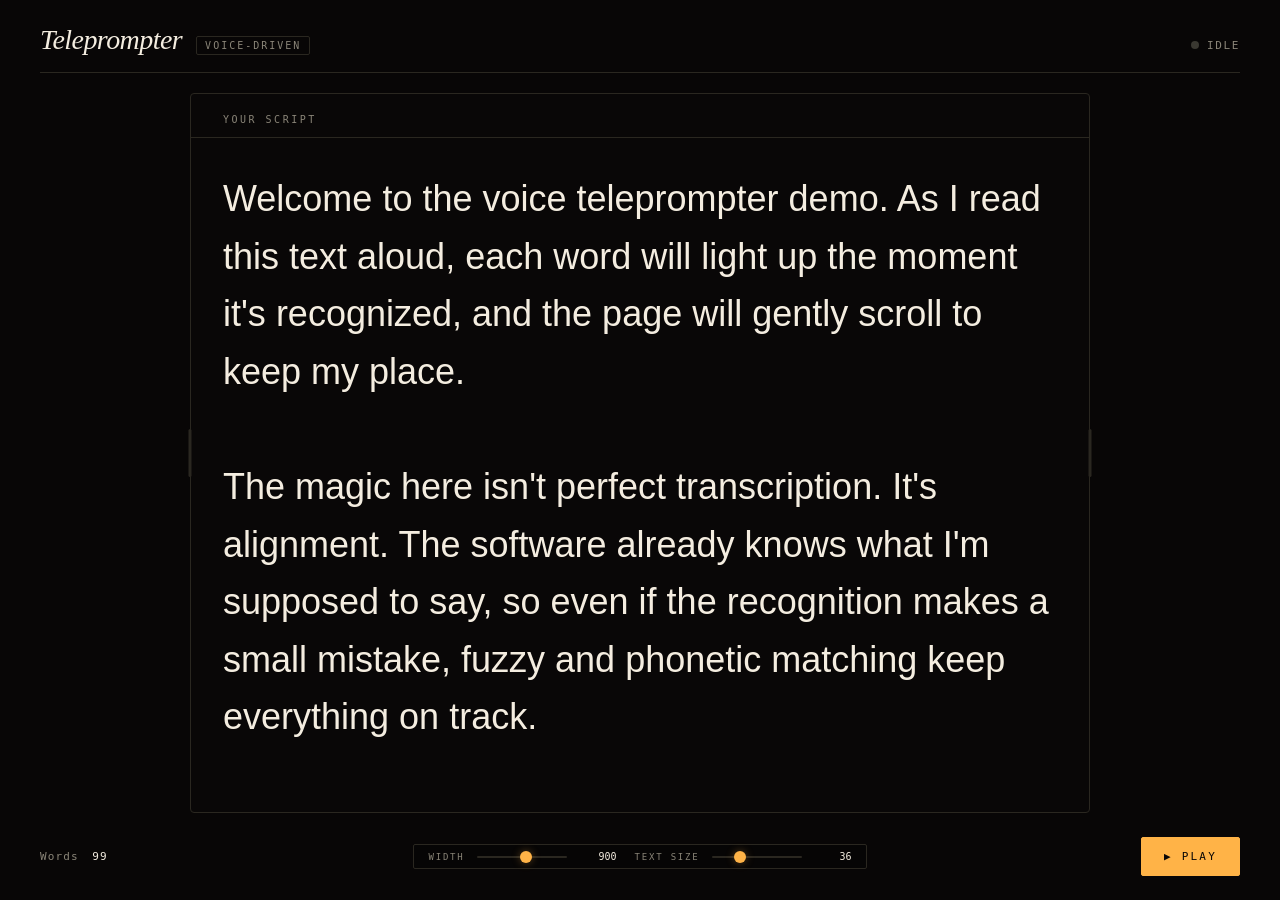
==== index.html @ 9f728f75 "Initial commit: voice teleprompter Client-side static site: HTML/CSS/JS only, no build step. Web Spe" ====
<!DOCTYPE html>
<html lang="en">
<head>
<meta charset="UTF-8" />
<meta name="viewport" content="width=device-width, initial-scale=1.0" />
<title>Voice Teleprompter</title>
<meta name="description" content="A voice-driven teleprompter that highlights each word as you speak it. Paste a script, hit play, and read naturally — fuzzy phonetic matching keeps you on track." />
<meta name="theme-color" content="#1a1111" />
<meta name="color-scheme" content="dark" />
<meta property="og:type" content="website" />
<meta property="og:title" content="Voice Teleprompter" />
<meta property="og:description" content="A voice-driven teleprompter that highlights each word as you speak it. Read naturally — fuzzy phonetic matching keeps you on track." />
<meta property="og:site_name" content="Voice Teleprompter" />
<meta name="twitter:card" content="summary" />
<meta name="twitter:title" content="Voice Teleprompter" />
<meta name="twitter:description" content="A voice-driven teleprompter that highlights each word as you speak it. Read naturally — fuzzy phonetic matching keeps you on track." />
<link rel="icon" href="data:image/svg+xml,%3Csvg xmlns='http://www.w3.org/2000/svg' viewBox='0 0 100 100'%3E%3Crect width='100' height='100' fill='%231a1111' rx='20'/%3E%3Cpolygon points='35,28 35,72 75,50' fill='%23ffb347'/%3E%3C/svg%3E" />
<script>
  (function () {
    if (window.SpeechRecognition || window.webkitSpeechRecognition) return;
    document.documentElement.dataset.browserUnsupported = 'true';
  })();
</script>
<link rel="stylesheet" href="teleprompter.css">
<script src="teleprompter.js" defer></script>
</head>
<body>
<div class="browser-gate" role="alertdialog" aria-modal="true" aria-labelledby="bg-title" aria-describedby="bg-body">
  <div class="browser-gate-card">
    <div class="browser-gate-icon" aria-hidden="true">⚠</div>
    <h2 id="bg-title">This app needs Chrome or Edge</h2>
    <p id="bg-body">
      Voice Teleprompter uses the Web Speech API for live voice recognition, which is only available in Chromium-based browsers. Please open this page in Google Chrome or Microsoft Edge to continue.
    </p>
    <div class="browser-gate-actions">
      <a class="browser-gate-btn primary" href="https://www.google.com/chrome/" target="_blank" rel="noopener">Get Chrome</a>
    </div>
  </div>
</div>

<div class="app">
  <header>
    <div class="brand">
      <h1>Teleprompter</h1>
      <span class="tag">voice-driven</span>
    </div>
    <div class="status" id="status" role="status" aria-live="polite">
      <span class="dot" aria-hidden="true"></span>
      <span id="status-text">idle</span>
    </div>
  </header>

  <div class="stage">
    <div class="stage-inner" id="stage-inner">
      <div class="drag-handle left" id="drag-left" role="separator" aria-orientation="vertical" aria-label="Resize prompter width (use left and right arrow keys)" tabindex="0" title="Drag to resize"></div>
      <div class="drag-handle right" id="drag-right" role="separator" aria-orientation="vertical" aria-label="Resize prompter width (use left and right arrow keys)" tabindex="0" title="Drag to resize"></div>

      <main>
        <!-- Editor -->
        <div class="editor" id="editor">
          <label for="script-input" class="editor-label">Your script</label>
          <textarea id="script-input" aria-label="Your script" placeholder="Paste or type your script here. When you hit Play, the words will advance only as you speak them — pause and they'll wait for you.

Try reading slowly and clearly. The matcher is tolerant of minor misreads, fillers, and skipped words."></textarea>
        </div>

        <!-- Prompter -->
        <div class="prompter" id="prompter">
          <div class="reading-line" aria-hidden="true"></div>
          <div id="script-display"></div>
        </div>

        <div class="error-banner" id="error-banner" role="alert"></div>
      </main>
    </div>
  </div>

  <footer>
    <div class="meta">
      <span>Words <strong id="word-count">0</strong></span>
    </div>
    <div class="adjust">
      <div class="adjust-group">
        <span class="adjust-label" id="width-label">Width</span>
        <input type="range" id="width-slider" aria-labelledby="width-label" min="400" max="1300" step="10" value="900" />
        <span class="adjust-value" id="width-value">900</span>
      </div>
      <div class="adjust-group">
        <span class="adjust-label" id="size-label">Text Size</span>
        <input type="range" id="size-slider" aria-labelledby="size-label" min="18" max="80" step="1" value="36" />
        <span class="adjust-value" id="size-value">36</span>
      </div>
    </div>
    <div class="controls">
      <button id="btn-edit" aria-label="Edit script" disabled>Edit</button>
      <button id="btn-reset" aria-label="Reset progress" disabled>Reset</button>
      <button id="btn-play" class="primary" aria-label="Play">▶  Play</button>
    </div>
  </footer>
</div>
</body>
</html>
---- teleprompter.css ----
:root {
  --bg: #080606;
  --bg-soft: #090707;
  --ink: #f4ede0;
  --ink-dim: #8a8578;
  --ink-ghost: #3a3831;
  --accent: #ffb347;
  --accent-glow: rgba(255, 179, 71, 0.35);
  --danger: #e06b5a;
  --good: #7fb069;
  --line: #2a2720;
}

* { box-sizing: border-box; }

html, body {
  margin: 0;
  padding: 0;
  height: 100%;
  background: var(--bg);
  color: var(--ink);
  font-family: Arial, Helvetica, sans-serif;
  overflow: hidden;
}

body:has(.prompter.active) {
  --bg: #000;
  --bg-soft: #000;
}

.app {
  display: grid;
  grid-template-rows: auto 1fr auto;
  height: 100vh;
  max-width: 1400px;
  margin: 0 auto;
  padding: 24px 40px;
  gap: 20px;
}

/* Stage — holds the resizable prompter + drag handles */
.stage {
  position: relative;
  overflow: hidden;
  display: flex;
  justify-content: center;
}

.stage-inner {
  position: relative;
  width: var(--stage-width, 900px);
  max-width: 100%;
}

/* Header */
header {
  display: flex;
  justify-content: space-between;
  align-items: baseline;
  border-bottom: 1px solid var(--line);
  padding-bottom: 16px;
}

.brand {
  display: flex;
  align-items: baseline;
  gap: 14px;
}

.brand h1 {
  font-family: Georgia, serif;
  margin: 0;
  font-weight: 300;
  font-size: 28px;
  letter-spacing: -0.02em;
  font-style: italic;
}

.brand .tag {
  font-family: monospace;
  font-size: 10px;
  letter-spacing: 0.2em;
  text-transform: uppercase;
  color: var(--ink-dim);
  padding: 3px 8px;
  border: 1px solid var(--line);
  border-radius: 2px;
}

.status {
  font-family: monospace;
  font-size: 11px;
  letter-spacing: 0.15em;
  text-transform: uppercase;
  color: var(--ink-dim);
  display: flex;
  align-items: center;
  gap: 8px;
}

.status .dot {
  width: 8px;
  height: 8px;
  border-radius: 50%;
  background: var(--ink-ghost);
  transition: background 0.3s, box-shadow 0.3s;
}

.status.active .dot {
  background: var(--accent);
  box-shadow: 0 0 12px var(--accent-glow);
  animation: pulse 1.5s ease-in-out infinite;
}

.status.error .dot { background: var(--danger); }

@keyframes pulse {
  0%, 100% { opacity: 1; }
  50% { opacity: 0.4; }
}

/* Main content */
main {
  position: relative;
  overflow: hidden;
  border: 1px solid var(--line);
  border-radius: 4px;
  background: var(--bg-soft, var(--bg));
  height: 100%;
}

/* Drag handles */
.drag-handle {
  position: absolute;
  top: 0;
  bottom: 0;
  width: 14px;
  cursor: ew-resize;
  z-index: 10;
  display: flex;
  align-items: center;
  justify-content: center;
  user-select: none;
  touch-action: none;
}

.drag-handle.left { left: -7px; }
.drag-handle.right { right: -7px; }

.drag-handle::before {
  content: '';
  position: absolute;
  top: 50%;
  left: 50%;
  transform: translate(-50%, -50%);
  width: 3px;
  height: 48px;
  background: var(--line);
  border-radius: 2px;
  transition: background 0.2s, height 0.2s;
}

.drag-handle:hover::before,
.drag-handle.dragging::before {
  background: var(--accent);
  height: 64px;
  box-shadow: 0 0 12px var(--accent-glow);
}

.drag-handle::after {
  content: '';
  position: absolute;
  top: 50%;
  left: 50%;
  transform: translate(-50%, -50%);
  width: 14px;
  height: 80px;
}

/* Editor view */
.editor {
  position: absolute;
  inset: 0;
  display: flex;
  flex-direction: column;
}

.editor-label {
  padding: 20px 32px 12px;
  font-family: monospace;
  font-size: 10px;
  letter-spacing: 0.25em;
  text-transform: uppercase;
  color: var(--ink-dim);
  border-bottom: 1px solid var(--line);
}

#script-input {
  flex: 1;
  width: 100%;
  padding: 32px;
  background: transparent;
  border: none;
  outline: none;
  color: var(--ink);
  font-family: Arial, Helvetica, sans-serif;
  font-size: var(--prompter-size, 36px);
  line-height: 1.6;
  resize: none;
}

#script-input::placeholder {
  color: var(--ink-ghost);
  font-style: italic;
}

/* Prompter view */
.prompter {
  position: absolute;
  inset: 0;
  display: none;
  overflow: hidden;
}

.prompter.active { display: block; }
.editor.hidden { display: none; }

/* Gradient fades */
.prompter::before,
.prompter::after {
  content: '';
  position: absolute;
  left: 0;
  right: 0;
  height: 120px;
  z-index: 2;
  pointer-events: none;
}

.prompter::before {
  top: 0;
  background: linear-gradient(to bottom, var(--bg-soft, var(--bg)), transparent);
}

.prompter::after {
  bottom: 0;
  background: linear-gradient(to top, var(--bg-soft, var(--bg)), transparent);
}

/* Reading line indicator */
.reading-line {
  position: absolute;
  left: 24px;
  right: 24px;
  top: 50%;
  height: 1px;
  background: linear-gradient(to right, transparent, var(--line), var(--line), transparent);
  z-index: 1;
  transform: translateY(-1px);
  pointer-events: none;
}

.reading-line::before,
.reading-line::after {
  content: '';
  position: absolute;
  top: 50%;
  width: 6px;
  height: 6px;
  border-radius: 50%;
  background: var(--accent);
  transform: translateY(-50%);
  box-shadow: 0 0 8px var(--accent-glow);
}

.reading-line::before { left: 0; }
.reading-line::after { right: 0; }

#script-display {
  position: absolute;
  left: 0;
  right: 0;
  top: 50%;
  padding: 0 60px;
  font-size: var(--prompter-size, 36px);
  line-height: 1.6;
  font-weight: 300;
  letter-spacing: -0.01em;
  transition: transform 0.4s cubic-bezier(0.33, 1, 0.68, 1);
  will-change: transform;
}

.prompter.active {
  cursor: grab;
  touch-action: none;
}

.prompter.active.scrubbing {
  cursor: grabbing;
}

.prompter.active.scrubbing #script-display {
  transition: none;
}

.word {
  display: inline;
  color: var(--ink-ghost);
  transition: color 0.2s ease, text-shadow 0.2s ease;
}

.word.spoken {
  color: var(--ink-dim);
}

.word.current {
  color: var(--accent);
  text-shadow: 0 0 20px var(--accent-glow);
}

.word.upcoming {
  color: var(--ink);
}

/* Controls */
footer {
  display: grid;
  grid-template-columns: 1fr auto 1fr;
  align-items: center;
  padding-top: 4px;
  gap: 20px;
}

.meta {
  font-family: monospace;
  font-size: 11px;
  letter-spacing: 0.1em;
  color: var(--ink-dim);
}

.meta span strong {
  color: var(--ink);
  font-weight: 500;
  margin-left: 6px;
}

/* Adjustment controls */
.adjust {
  display: flex;
  gap: 18px;
  align-items: center;
  padding: 6px 14px;
  border: 1px solid var(--line);
  border-radius: 2px;
  background: rgba(0,0,0,0.2);
}

.adjust-group {
  display: flex;
  align-items: center;
  gap: 10px;
}

.adjust-label {
  font-family: monospace;
  font-size: 9px;
  letter-spacing: 0.2em;
  text-transform: uppercase;
  color: var(--ink-dim);
}

.adjust-value {
  font-family: monospace;
  font-size: 10px;
  color: var(--ink);
  min-width: 38px;
  text-align: right;
}

input[type="range"] {
  -webkit-appearance: none;
  appearance: none;
  width: 90px;
  height: 2px;
  background: var(--line);
  outline: none;
  border-radius: 2px;
  cursor: pointer;
}

input[type="range"]::-webkit-slider-thumb {
  -webkit-appearance: none;
  appearance: none;
  width: 12px;
  height: 12px;
  background: var(--accent);
  border-radius: 50%;
  cursor: pointer;
  box-shadow: 0 0 8px var(--accent-glow);
  transition: transform 0.15s;
}

input[type="range"]::-webkit-slider-thumb:hover {
  transform: scale(1.2);
}

input[type="range"]::-moz-range-thumb {
  width: 12px;
  height: 12px;
  background: var(--accent);
  border: none;
  border-radius: 50%;
  cursor: pointer;
}

.controls {
  display: flex;
  gap: 12px;
  align-items: center;
  margin-left: auto;
}

button {
  font-family: monospace;
  font-size: 11px;
  letter-spacing: 0.2em;
  text-transform: uppercase;
  padding: 12px 22px;
  background: transparent;
  color: var(--ink);
  border: 1px solid var(--line);
  border-radius: 2px;
  cursor: pointer;
  transition: all 0.2s ease;
}

button:hover:not(:disabled) {
  border-color: var(--ink-dim);
  background: rgba(255,255,255,0.02);
}

button:disabled {
  display: none;
}

button.primary {
  background: var(--accent);
  color: var(--bg);
  border-color: var(--accent);
  font-weight: 500;
}

button.primary:hover:not(:disabled) {
  background: #ffc068;
  border-color: #ffc068;
}

button.primary.recording {
  background: var(--danger);
  border-color: var(--danger);
  color: var(--ink);
  animation: recordPulse 2s ease-in-out infinite;
}

@keyframes recordPulse {
  0%, 100% { box-shadow: 0 0 0 0 rgba(224, 107, 90, 0.4); }
  50% { box-shadow: 0 0 0 8px rgba(224, 107, 90, 0); }
}

.error-banner {
  position: absolute;
  top: 16px;
  left: 50%;
  transform: translateX(-50%);
  padding: 10px 20px;
  background: rgba(224, 107, 90, 0.15);
  border: 1px solid var(--danger);
  color: var(--danger);
  border-radius: 2px;
  font-family: monospace;
  font-size: 11px;
  letter-spacing: 0.1em;
  z-index: 4;
  display: none;
  max-width: 80%;
  text-align: center;
}

.error-banner.show { display: block; }

/* --- Visible focus outline for keyboard users --- */
button:focus-visible,
a:focus-visible,
.drag-handle:focus-visible,
input[type="range"]:focus-visible,
textarea:focus-visible {
  outline: 2px solid var(--accent);
  outline-offset: 2px;
}

.drag-handle:focus-visible::before {
  background: var(--accent);
  height: 64px;
  box-shadow: 0 0 12px var(--accent-glow);
}

/* --- Browser-gate modal (shown only when Web Speech API is unavailable) --- */
.browser-gate { display: none; }

html[data-browser-unsupported="true"] .browser-gate {
  display: flex;
  position: fixed;
  inset: 0;
  z-index: 9999;
  background: rgba(26, 17, 17, 0.92);
  -webkit-backdrop-filter: blur(8px);
  backdrop-filter: blur(8px);
  align-items: center;
  justify-content: center;
  padding: 24px;
}

html[data-browser-unsupported="true"] .app {
  pointer-events: none;
  filter: blur(4px);
  user-select: none;
}

.browser-gate-card {
  max-width: 480px;
  width: 100%;
  background: var(--bg);
  border: 1px solid var(--line);
  border-radius: 4px;
  padding: 32px 32px 28px;
  text-align: center;
  box-shadow: 0 20px 60px rgba(0, 0, 0, 0.6);
}

.browser-gate-icon {
  font-size: 36px;
  color: var(--accent);
  margin-bottom: 12px;
  line-height: 1;
}

.browser-gate-card h2 {
  margin: 0 0 14px;
  font-family: Georgia, serif;
  font-weight: 300;
  font-size: 26px;
  letter-spacing: -0.01em;
  color: var(--ink);
}

.browser-gate-card p {
  margin: 0 0 22px;
  color: var(--ink-dim);
  font-size: 14px;
  line-height: 1.6;
}

.browser-gate-actions {
  display: flex;
  gap: 10px;
  justify-content: center;
  flex-wrap: wrap;
}

.browser-gate-btn {
  font-family: monospace;
  font-size: 11px;
  letter-spacing: 0.2em;
  text-transform: uppercase;
  padding: 12px 22px;
  background: transparent;
  color: var(--ink);
  border: 1px solid var(--line);
  border-radius: 2px;
  text-decoration: none;
  transition: all 0.2s ease;
}

.browser-gate-btn:hover {
  border-color: var(--ink-dim);
  background: rgba(255, 255, 255, 0.02);
}

.browser-gate-btn.primary {
  background: var(--accent);
  color: var(--bg);
  border-color: var(--accent);
  font-weight: 500;
}

.browser-gate-btn.primary:hover {
  background: #ffc068;
  border-color: #ffc068;
}

@media screen and (max-width: 950px) {
  footer {
    grid-template-columns: 1fr;
  }
  .meta {
    text-align: center;
  }
  .controls {
    justify-content: center;
    margin-left: unset!important;
  }
}
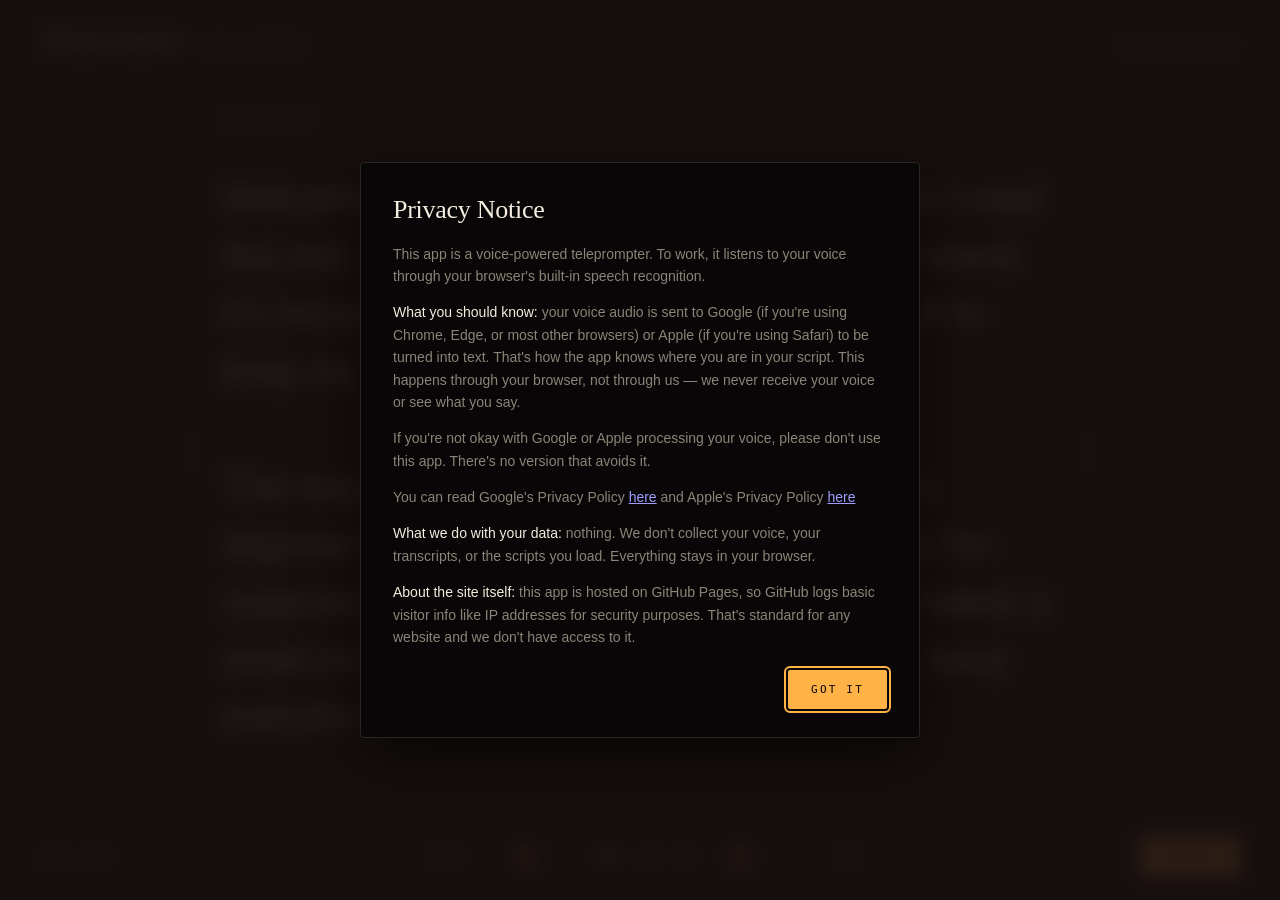
==== commit c95105e3: "Use index.html as entry point with privacy    notice" ====
--- a/index.html
+++ b/index.html
@@ -44,7 +44,8 @@
       <h1>Teleprompter</h1>
       <span class="tag">voice-driven</span>
     </div>
-    <div class="status" id="status" role="status" aria-live="polite">
+    <button type="button" class="privacy-link" id="privacy-open">Privacy Notice</button>
+    <div class="status sr-only" id="status" role="status" aria-live="polite">
       <span class="dot" aria-hidden="true"></span>
       <span id="status-text">idle</span>
     </div>
@@ -98,5 +99,22 @@
     </div>
   </footer>
 </div>
+
+<div class="modal" id="privacy-modal" role="dialog" aria-modal="true" aria-labelledby="privacy-title" aria-describedby="privacy-body" hidden>
+  <div class="modal-card">
+    <h2 id="privacy-title">Privacy Notice</h2>
+    <div id="privacy-body" class="privacy-body">
+      <p>This app is a voice-powered teleprompter. To work, it listens to your voice through your browser's built-in speech recognition.</p>
+      <p><strong>What you should know:</strong> your voice audio is sent to Google (if you're using Chrome, Edge, or most other browsers) or Apple (if you're using Safari) to be turned into text. That's how the app knows where you are in your script. This happens through your browser, not through us — we never receive your voice or see what you say.</p>
+      <p>If you're not okay with Google or Apple processing your voice, please don't use this app. There's no version that avoids it.</p>
+      <p>You can read Google's Privacy Policy <a href="https://policies.google.com/privacy">here</a> and Apple's Privacy Policy <a href="https://www.apple.com/legal/privacy/">here</a></p>
+      <p><strong>What we do with your data:</strong> nothing. We don't collect your voice, your transcripts, or the scripts you load. Everything stays in your browser.</p>
+      <p><strong>About the site itself:</strong> this app is hosted on GitHub Pages, so GitHub logs basic visitor info like IP addresses for security purposes. That's standard for any website and we don't have access to it.</p>
+    </div>
+    <div class="modal-actions">
+      <button type="button" class="modal-btn primary" id="privacy-accept">Got it</button>
+    </div>
+  </div>
+</div>
 </body>
 </html>
--- a/teleprompter.css
+++ b/teleprompter.css
@@ -114,6 +114,127 @@
 
 .status.error .dot { background: var(--danger); }
 
+.sr-only {
+  position: absolute;
+  width: 1px;
+  height: 1px;
+  padding: 0;
+  margin: -1px;
+  overflow: hidden;
+  clip: rect(0, 0, 0, 0);
+  white-space: nowrap;
+  border: 0;
+}
+
+.privacy-link {
+  font-family: monospace;
+  font-size: 11px;
+  letter-spacing: 0.15em;
+  text-transform: uppercase;
+  color: var(--ink-dim);
+  background: transparent;
+  border: none;
+  padding: 4px 2px;
+  cursor: pointer;
+  text-decoration: underline;
+  text-decoration-color: var(--ink-ghost);
+  text-underline-offset: 4px;
+  transition: color 0.2s ease, text-decoration-color 0.2s ease;
+}
+
+.privacy-link:hover {
+  color: var(--ink);
+  text-decoration-color: var(--accent);
+}
+
+.modal {
+  display: none;
+  position: fixed;
+  inset: 0;
+  z-index: 9999;
+  background: rgba(26, 17, 17, 0.92);
+  -webkit-backdrop-filter: blur(8px);
+  backdrop-filter: blur(8px);
+  align-items: center;
+  justify-content: center;
+  padding: 24px;
+}
+
+.modal.open { display: flex; }
+
+.modal-card {
+  max-width: 560px;
+  width: 100%;
+  background: var(--bg);
+  border: 1px solid var(--line);
+  border-radius: 4px;
+  padding: 32px 32px 28px;
+  box-shadow: 0 20px 60px rgba(0, 0, 0, 0.6);
+  max-height: 85vh;
+  overflow-y: auto;
+}
+
+.modal-card h2 {
+  margin: 0 0 18px;
+  font-family: Georgia, serif;
+  font-weight: 300;
+  font-size: 26px;
+  letter-spacing: -0.01em;
+  color: var(--ink);
+}
+
+.privacy-body p {
+  margin: 0 0 14px;
+  color: var(--ink-dim);
+  font-size: 14px;
+  line-height: 1.6;
+}
+
+.privacy-body p:last-child { margin-bottom: 0; }
+
+.privacy-body p strong {
+  color: var(--ink);
+  font-weight: 500;
+}
+
+.modal-actions {
+  display: flex;
+  gap: 10px;
+  justify-content: flex-end;
+  margin-top: 22px;
+}
+
+.modal-btn {
+  font-family: monospace;
+  font-size: 11px;
+  letter-spacing: 0.2em;
+  text-transform: uppercase;
+  padding: 12px 22px;
+  background: transparent;
+  color: var(--ink);
+  border: 1px solid var(--line);
+  border-radius: 2px;
+  cursor: pointer;
+  transition: all 0.2s ease;
+}
+
+.modal-btn:hover {
+  border-color: var(--ink-dim);
+  background: rgba(255, 255, 255, 0.02);
+}
+
+.modal-btn.primary {
+  background: var(--accent);
+  color: var(--bg);
+  border-color: var(--accent);
+  font-weight: 500;
+}
+
+.modal-btn.primary:hover {
+  background: #ffc068;
+  border-color: #ffc068;
+}
+
 @keyframes pulse {
   0%, 100% { opacity: 1; }
   50% { opacity: 0.4; }
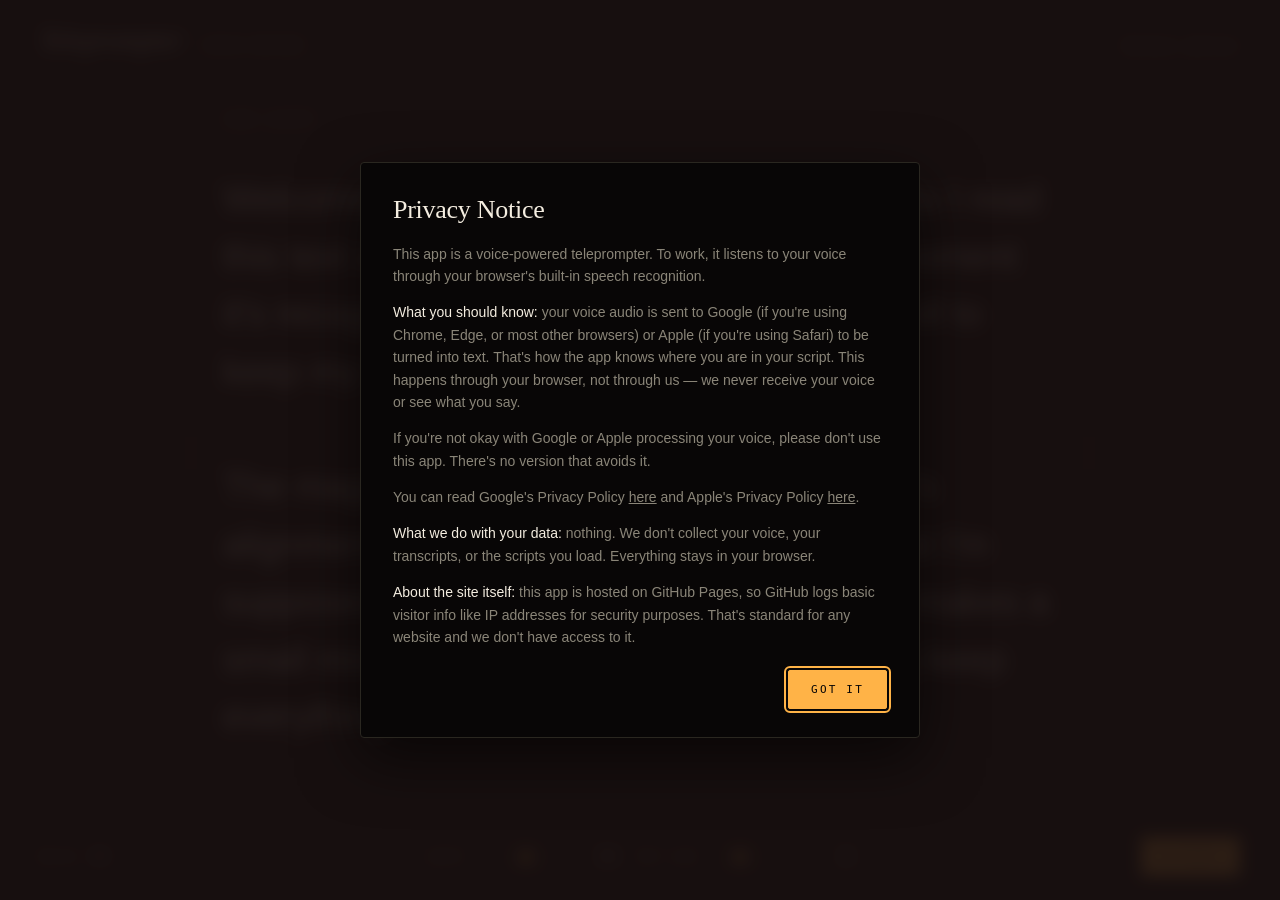
==== commit 9dfd930d: "added period to privacy popup" ====
--- a/index.html
+++ b/index.html
@@ -107,7 +107,7 @@
       <p>This app is a voice-powered teleprompter. To work, it listens to your voice through your browser's built-in speech recognition.</p>
       <p><strong>What you should know:</strong> your voice audio is sent to Google (if you're using Chrome, Edge, or most other browsers) or Apple (if you're using Safari) to be turned into text. That's how the app knows where you are in your script. This happens through your browser, not through us — we never receive your voice or see what you say.</p>
       <p>If you're not okay with Google or Apple processing your voice, please don't use this app. There's no version that avoids it.</p>
-      <p>You can read Google's Privacy Policy <a href="https://policies.google.com/privacy">here</a> and Apple's Privacy Policy <a href="https://www.apple.com/legal/privacy/">here</a></p>
+      <p>You can read Google's Privacy Policy <a href="https://policies.google.com/privacy">here</a> and Apple's Privacy Policy <a href="https://www.apple.com/legal/privacy/">here</a>.</p>
       <p><strong>What we do with your data:</strong> nothing. We don't collect your voice, your transcripts, or the scripts you load. Everything stays in your browser.</p>
       <p><strong>About the site itself:</strong> this app is hosted on GitHub Pages, so GitHub logs basic visitor info like IP addresses for security purposes. That's standard for any website and we don't have access to it.</p>
     </div>
--- a/teleprompter.css
+++ b/teleprompter.css
@@ -197,6 +197,10 @@
   font-weight: 500;
 }
 
+.privacy-body p a {
+  color: var(--ink-dim);
+}
+
 .modal-actions {
   display: flex;
   gap: 10px;
